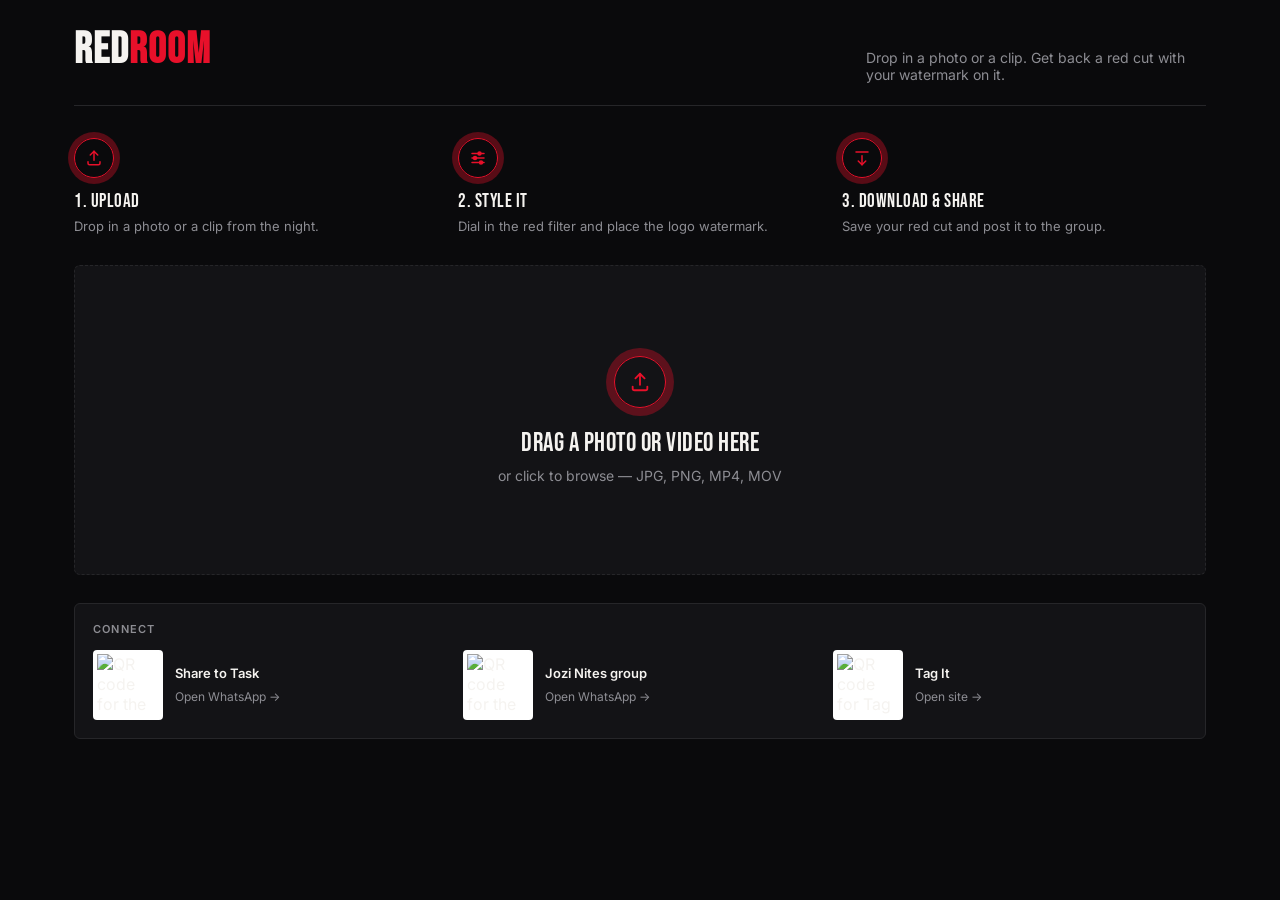
==== red-room.html @ 8e2c8e57 "Add files via upload" ====
<!DOCTYPE html>
<html lang="en">
<head>
<meta charset="UTF-8">
<meta name="viewport" content="width=device-width, initial-scale=1.0">
<title>Red Room — red filter & watermark tool</title>
<link rel="preconnect" href="https://fonts.googleapis.com">
<link href="https://fonts.googleapis.com/css2?family=Bebas+Neue&family=Inter:wght@400;500;600;700&display=swap" rel="stylesheet">
<style>
  :root{
    --bg: #0a0a0c;
    --panel: #131316;
    --panel-2: #1a1a1e;
    --border: #262629;
    --red: #e8102a;
    --red-dim: #7a0c1b;
    --text: #f5f3f0;
    --muted: #8d8d93;
    --glow: rgba(232,16,42,0.35);
  }
  *{ box-sizing: border-box; }
  html,body{ margin:0; padding:0; }
  body{
    background: var(--bg);
    color: var(--text);
    font-family: 'Inter', sans-serif;
    min-height: 100vh;
    -webkit-font-smoothing: antialiased;
  }
  #app{ max-width: 1180px; margin: 0 auto; padding: 28px 24px 64px; }

  header{
    display:flex; align-items:baseline; justify-content:space-between;
    gap: 16px; flex-wrap: wrap;
    padding-bottom: 22px; border-bottom: 1px solid var(--border); margin-bottom: 32px;
  }
  h1{
    font-family: 'Bebas Neue', sans-serif;
    font-size: 44px; letter-spacing: 1px; margin: 0; line-height: 1;
    color: var(--text);
  }
  h1 span{ color: var(--red); }
  header p{ margin:0; color: var(--muted); font-size: 14px; max-width: 340px; }

  /* ---------- empty state ---------- */
  #dropzone{
    border: 1.5px dashed var(--border);
    border-radius: 6px;
    background: var(--panel);
    padding: 90px 24px;
    text-align: center;
    cursor: pointer;
    transition: border-color .15s ease, background .15s ease;
  }
  #dropzone:hover{ border-color: #3a3a3e; }
  #dropzone.drag{ border-color: var(--red); background: #1a0f11; }
  #dropzone .icon{
    width: 52px; height: 52px; margin: 0 auto 20px;
    border-radius: 50%; border: 1.5px solid var(--red);
    display:flex; align-items:center; justify-content:center;
    box-shadow: 0 0 0 8px var(--glow);
  }
  #dropzone .icon svg{ width: 22px; height: 22px; }
  #dropzone h2{
    font-family: 'Bebas Neue', sans-serif; font-weight: 400; letter-spacing: .5px;
    font-size: 26px; margin: 0 0 8px;
  }
  #dropzone p{ color: var(--muted); font-size: 14px; margin:0; }
  #fileInput{ display:none; }

  /* ---------- workspace ---------- */
  #workspace{ display:none; grid-template-columns: 300px 1fr; gap: 28px; }
  #workspace.active{ display:grid; }
  @media (max-width: 860px){
    #workspace.active{ grid-template-columns: 1fr; }
    #workspace.active #preview-col{ order: 1; }
    #workspace.active #controls-col{ order: 2; }
  }

  #controls-col{ display:flex; flex-direction:column; gap: 22px; }
  .panel{
    background: var(--panel); border: 1px solid var(--border);
    border-radius: 6px; padding: 18px;
  }
  .panel h3{
    font-size: 11px; letter-spacing: 1.2px; text-transform: uppercase;
    color: var(--muted); margin: 0 0 14px; font-weight: 600;
  }
  .field{ margin-bottom: 16px; }
  .field:last-child{ margin-bottom: 0; }
  .field label{ display:flex; justify-content:space-between; font-size: 13px; color: var(--text); margin-bottom: 8px; }
  .field label .val{ color: var(--muted); font-variant-numeric: tabular-nums; }

  input[type="range"]{
    -webkit-appearance:none; width:100%; height:3px; background: var(--border);
    border-radius: 2px; outline:none;
  }
  input[type="range"]::-webkit-slider-thumb{
    -webkit-appearance:none; width:14px; height:14px; border-radius:50%;
    background: var(--red); cursor:pointer; box-shadow: 0 0 0 3px var(--glow);
  }
  input[type="range"]::-moz-range-thumb{
    width:14px; height:14px; border-radius:50%; border:none;
    background: var(--red); cursor:pointer; box-shadow: 0 0 0 3px var(--glow);
  }

  input[type="text"]{
    width:100%; background: var(--panel-2); border:1px solid var(--border);
    color: var(--text); border-radius: 4px; padding: 10px 12px; font-size: 14px;
    font-family: 'Inter', sans-serif;
  }
  input[type="text"]:focus{ outline:none; border-color: var(--red); }
  input[type="text"]::placeholder{ color: #5a5a5f; }

  .grid3{ display:grid; grid-template-columns: repeat(3,1fr); gap: 6px; }
  .posbtn{
    aspect-ratio: 1; border:1px solid var(--border); background: var(--panel-2);
    border-radius: 4px; cursor:pointer; position:relative;
  }
  .posbtn::after{
    content:''; position:absolute; width:6px; height:6px; border-radius:50%;
    background: var(--muted);
  }
  .posbtn[data-pos="top-left"]::after{ top:6px; left:6px; }
  .posbtn[data-pos="top-center"]::after{ top:6px; left:50%; transform:translateX(-50%); }
  .posbtn[data-pos="top-right"]::after{ top:6px; right:6px; }
  .posbtn[data-pos="middle-left"]::after{ top:50%; left:6px; transform:translateY(-50%); }
  .posbtn[data-pos="middle-center"]::after{ top:50%; left:50%; transform:translate(-50%,-50%); }
  .posbtn[data-pos="middle-right"]::after{ top:50%; right:6px; transform:translateY(-50%); }
  .posbtn[data-pos="bottom-left"]::after{ bottom:6px; left:6px; }
  .posbtn[data-pos="bottom-center"]::after{ bottom:6px; left:50%; transform:translateX(-50%); }
  .posbtn[data-pos="bottom-right"]::after{ bottom:6px; right:6px; }
  .posbtn.active{ border-color: var(--red); background: #1a0f11; }
  .posbtn.active::after{ background: var(--red); }

  .swatches{ display:flex; gap: 8px; }
  .swatch{
    width: 30px; height: 30px; border-radius: 50%; cursor:pointer;
    border: 2px solid var(--border);
  }
  .swatch.active{ border-color: var(--red); box-shadow: 0 0 0 3px var(--glow); }

  #changeFileBtn{
    background:none; border:1px solid var(--border); color: var(--muted);
    font-size: 12px; padding: 9px 12px; border-radius: 4px; cursor:pointer;
    width:100%; font-family:'Inter',sans-serif;
  }
  #changeFileBtn:hover{ border-color:#3a3a3e; color: var(--text); }

  #downloadBtn{
    width:100%; background: var(--red); color:#fff; border:none;
    padding: 13px 16px; border-radius: 4px; font-size: 14px; font-weight: 700;
    cursor:pointer; letter-spacing:.3px; font-family:'Inter',sans-serif;
  }
  #downloadBtn:hover{ background:#ff1734; }
  #downloadBtn:disabled{ background: var(--panel-2); color: var(--muted); cursor:not-allowed; }
  #exportNote{ font-size: 12px; color: var(--muted); margin-top:10px; line-height:1.5; }

  /* ---------- preview ---------- */
  #preview-col{ position:relative; }
  #canvasWrap{
    background: var(--panel); border:1px solid var(--border); border-radius: 6px;
    display:flex; align-items:center; justify-content:center; overflow:hidden;
    min-height: 320px; position:relative;
  }
  #previewCanvas{ max-width:100%; height:auto; display:block; }

  #overlay{
    position:absolute; inset:0; background: rgba(10,10,12,0.92);
    display:none; flex-direction:column; align-items:center; justify-content:center;
    gap: 14px; border-radius: 6px;
  }
  #overlay.show{ display:flex; }
  .spinner{
    width: 34px; height:34px; border-radius:50%;
    border: 3px solid var(--border); border-top-color: var(--red);
    animation: spin 0.8s linear infinite;
  }
  @keyframes spin{ to{ transform: rotate(360deg); } }
  #overlay p{ font-size: 13px; color: var(--muted); margin:0; }
  #overlay .pct{ color: var(--text); font-variant-numeric: tabular-nums; font-weight:600; }

  .errorMsg{
    color: var(--red); font-size: 13px; margin-top: 10px; display:none;
  }

  #howItWorks{
    display:flex; gap: 20px; margin-bottom: 28px; flex-wrap: wrap;
  }
  #howItWorks .step{ flex: 1 1 180px; min-width: 160px; }
  .stepIcon{
    width: 40px; height: 40px; border-radius: 50%; border: 1.5px solid var(--red);
    display:flex; align-items:center; justify-content:center; margin-bottom: 12px;
    box-shadow: 0 0 0 6px var(--glow);
  }
  .stepIcon svg{ width: 18px; height: 18px; }
  #howItWorks h4{
    font-family: 'Bebas Neue', sans-serif; font-weight: 400; letter-spacing:.5px;
    font-size: 19px; margin: 0 0 4px; color: var(--text);
  }
  #howItWorks p{ font-size: 13px; color: var(--muted); margin: 0; line-height: 1.5; }

  .share-prompt{
    display:none; align-items:center; justify-content:space-between; gap: 10px;
    background: #1a0f11; border: 1px solid var(--red-dim); border-radius: 4px;
    padding: 10px 12px; margin-top: 12px; font-size: 12px; color: var(--text);
  }
  .share-prompt.show{ display:flex; }
  .share-link{ color: var(--red); font-weight:600; text-decoration:none; white-space:nowrap; }
  .share-link:hover{ text-decoration:underline; }

  #connectPanel{ margin-top: 28px; }
  .connect-grid{ display:grid; grid-template-columns: repeat(3,1fr); gap: 16px; }
  @media (max-width: 700px){ .connect-grid{ grid-template-columns: 1fr; } }
  .connect-card{ display:flex; align-items:center; gap: 12px; }
  .connect-card .qr{ border-radius: 4px; background:#fff; padding: 4px; flex-shrink:0; }
  .connect-title{ margin:0 0 4px; font-size: 13px; font-weight:600; }
  .connect-card a{ color: var(--muted); font-size: 12px; text-decoration:none; }
  .connect-card a:hover{ color: var(--red); }
</style>
</head>
<body>
<div id="app">
  <header>
    <h1>RED<span>ROOM</span></h1>
    <p>Drop in a photo or a clip. Get back a red cut with your watermark on it.</p>
  </header>

  <div id="howItWorks">
    <div class="step">
      <div class="stepIcon"><svg viewBox="0 0 24 24" fill="none" stroke="#e8102a" stroke-width="2" stroke-linecap="round" stroke-linejoin="round"><path d="M12 3v12"/><path d="M7 8l5-5 5 5"/><path d="M4 17v2a2 2 0 0 0 2 2h12a2 2 0 0 0 2-2v-2"/></svg></div>
      <h4>1. Upload</h4>
      <p>Drop in a photo or a clip from the night.</p>
    </div>
    <div class="step">
      <div class="stepIcon"><svg viewBox="0 0 24 24" fill="none" stroke="#e8102a" stroke-width="2" stroke-linecap="round" stroke-linejoin="round"><line x1="4" y1="6" x2="20" y2="6"/><circle cx="14" cy="6" r="2" fill="#e8102a"/><line x1="4" y1="12" x2="20" y2="12"/><circle cx="8" cy="12" r="2" fill="#e8102a"/><line x1="4" y1="18" x2="20" y2="18"/><circle cx="16" cy="18" r="2" fill="#e8102a"/></svg></div>
      <h4>2. Style it</h4>
      <p>Dial in the red filter and place the logo watermark.</p>
    </div>
    <div class="step">
      <div class="stepIcon"><svg viewBox="0 0 24 24" fill="none" stroke="#e8102a" stroke-width="2" stroke-linecap="round" stroke-linejoin="round"><path d="M12 21V9"/><path d="M7 16l5 5 5-5"/><path d="M4 4h16"/></svg></div>
      <h4>3. Download & share</h4>
      <p>Save your red cut and post it to the group.</p>
    </div>
  </div>

  <div id="dropzone">
    <div class="icon">
      <svg viewBox="0 0 24 24" fill="none" stroke="#e8102a" stroke-width="2" stroke-linecap="round" stroke-linejoin="round"><path d="M12 3v12"/><path d="M7 8l5-5 5 5"/><path d="M4 17v2a2 2 0 0 0 2 2h12a2 2 0 0 0 2-2v-2"/></svg>
    </div>
    <h2>Drag a photo or video here</h2>
    <p>or click to browse — JPG, PNG, MP4, MOV</p>
  </div>
  <input type="file" id="fileInput" accept="image/*,video/*">

  <div id="workspace">
    <div id="controls-col">
      <div class="panel">
        <h3>Filter</h3>
        <div class="field">
          <label>Red strength <span class="val" id="intensityVal">65%</span></label>
          <input type="range" id="intensitySlider" min="0" max="100" value="65">
        </div>
      </div>

      <div class="panel">
        <h3>Watermark</h3>
        <div class="field">
          <label>Text</label>
          <input type="text" id="wmText" placeholder="e.g. your name or brand" maxlength="60">
        </div>
        <div class="field">
          <label>Size <span class="val" id="wmSizeVal">32px</span></label>
          <input type="range" id="wmSize" min="12" max="90" value="32">
        </div>
        <div class="field">
          <label>Opacity <span class="val" id="wmOpacityVal">80%</span></label>
          <input type="range" id="wmOpacity" min="10" max="100" value="80">
        </div>
        <div class="field">
          <label>Position</label>
          <div class="grid3" id="posGrid">
            <button class="posbtn" data-pos="top-left"></button>
            <button class="posbtn" data-pos="top-center"></button>
            <button class="posbtn" data-pos="top-right"></button>
            <button class="posbtn" data-pos="middle-left"></button>
            <button class="posbtn" data-pos="middle-center"></button>
            <button class="posbtn" data-pos="middle-right"></button>
            <button class="posbtn active" data-pos="bottom-right"></button>
            <button class="posbtn" data-pos="bottom-center"></button>
            <button class="posbtn" data-pos="bottom-left"></button>
          </div>
        </div>
        <div class="field" style="margin-bottom:0;">
          <label>Color</label>
          <div class="swatches">
            <div class="swatch active" data-color="#FFFFFF" style="background:#FFFFFF;"></div>
            <div class="swatch" data-color="#000000" style="background:#000000;"></div>
            <div class="swatch" data-color="#E8102A" style="background:#E8102A;"></div>
          </div>
        </div>
      </div>

      <div class="panel">
        <h3>Logo watermark</h3>
        <div class="field">
          <label style="align-items:center;">
            <span style="display:flex;align-items:center;gap:8px;">
              <input type="checkbox" id="logoToggle" checked style="width:16px;height:16px;accent-color:#e8102a;">
              Show logo
            </span>
          </label>
        </div>
        <div class="field">
          <label>Size <span class="val" id="logoSizeVal">16%</span></label>
          <input type="range" id="logoSize" min="8" max="60" value="16">
        </div>
        <div class="field" style="margin-bottom:0;">
          <label>Opacity <span class="val" id="logoOpacityVal">50%</span></label>
          <input type="range" id="logoOpacity" min="10" max="100" value="50">
        </div>
      </div>

      <div class="panel">
        <div class="field">
          <label>Your name</label>
          <input type="text" id="usernameInput" placeholder="e.g. thabo" maxlength="24">
        </div>
        <button id="downloadBtn">Download</button>
        <p class="errorMsg" id="errorMsg"></p>
        <p id="exportNote"></p>
        <div id="sharePrompt" class="share-prompt">
          <span>Nice one — drop it in the Task group?</span>
          <a href="https://chat.whatsapp.com/GQwZJqp2BTo5YMHAxCErG0" target="_blank" rel="noopener" class="share-link">Share to Task &rarr;</a>
        </div>
        <div style="height:12px;"></div>
        <button id="changeFileBtn">Upload a different file</button>
      </div>
    </div>

    <div id="preview-col">
      <div id="canvasWrap">
        <canvas id="previewCanvas"></canvas>
        <div id="overlay">
          <div class="spinner"></div>
          <p>Rendering your red cut… <span class="pct" id="pct">0%</span></p>
        </div>
      </div>
    </div>
  </div>

  <div class="panel" id="connectPanel">
    <h3>Connect</h3>
    <div class="connect-grid">
      <div class="connect-card">
        <img class="qr" src="https://api.qrserver.com/v1/create-qr-code/?size=140x140&data=https%3A%2F%2Fchat.whatsapp.com%2FGQwZJqp2BTo5YMHAxCErG0" alt="QR code for the Task WhatsApp group" width="70" height="70">
        <div>
          <p class="connect-title">Share to Task</p>
          <a href="https://chat.whatsapp.com/GQwZJqp2BTo5YMHAxCErG0" target="_blank" rel="noopener">Open WhatsApp &rarr;</a>
        </div>
      </div>
      <div class="connect-card">
        <img class="qr" src="https://api.qrserver.com/v1/create-qr-code/?size=140x140&data=https%3A%2F%2Fchat.whatsapp.com%2FKIexIlcALXF8CAtq1VY6f8" alt="QR code for the Jozi Nites WhatsApp group" width="70" height="70">
        <div>
          <p class="connect-title">Jozi Nites group</p>
          <a href="https://chat.whatsapp.com/KIexIlcALXF8CAtq1VY6f8" target="_blank" rel="noopener">Open WhatsApp &rarr;</a>
        </div>
      </div>
      <div class="connect-card">
        <img class="qr" src="https://api.qrserver.com/v1/create-qr-code/?size=140x140&data=https%3A%2F%2Ftag-it-sigma.vercel.app%2F" alt="QR code for Tag It" width="70" height="70">
        <div>
          <p class="connect-title">Tag It</p>
          <a href="https://tag-it-sigma.vercel.app/" target="_blank" rel="noopener">Open site &rarr;</a>
        </div>
      </div>
    </div>
  </div>

  <video id="sourceVideo" style="display:none;" playsinline></video>
</div>

<script>
(function(){
  const dropzone = document.getElementById('dropzone');
  const fileInput = document.getElementById('fileInput');
  const workspace = document.getElementById('workspace');
  const canvas = document.getElementById('previewCanvas');
  const ctx = canvas.getContext('2d');
  const videoEl = document.getElementById('sourceVideo');
  const overlay = document.getElementById('overlay');
  const pctLabel = document.getElementById('pct');
  const errorMsg = document.getElementById('errorMsg');
  const exportNote = document.getElementById('exportNote');
  const usernameInput = document.getElementById('usernameInput');
  const sharePrompt = document.getElementById('sharePrompt');
  const howItWorks = document.getElementById('howItWorks');
  let downloadCount = 1;
  function nextFilename(ext){
    const uname = (usernameInput.value.trim() || 'guest').replace(/[^a-z0-9]/gi,'').toLowerCase() || 'guest';
    const name = `REDROOM-${uname}${downloadCount}.${ext}`;
    downloadCount++;
    return name;
  }
  function showSharePrompt(){ sharePrompt.classList.add('show'); }
  const LOGO_DATA_URL = "[data-uri]";
  const logoToggle = document.getElementById('logoToggle');
  const logoSize = document.getElementById('logoSize');
  const logoSizeVal = document.getElementById('logoSizeVal');
  const logoOpacity = document.getElementById('logoOpacity');
  const logoOpacityVal = document.getElementById('logoOpacityVal');
  let logoImg = new Image();
  let logoLoaded = false;
  logoImg.onload = ()=>{ logoLoaded = true; if(mediaType === 'image') renderFrame(); };
  logoImg.src = LOGO_DATA_URL;

  const intensitySlider = document.getElementById('intensitySlider');
  const intensityVal = document.getElementById('intensityVal');
  const wmText = document.getElementById('wmText');
  const wmSize = document.getElementById('wmSize');
  const wmSizeVal = document.getElementById('wmSizeVal');
  const wmOpacity = document.getElementById('wmOpacity');
  const wmOpacityVal = document.getElementById('wmOpacityVal');
  const posGrid = document.getElementById('posGrid');
  const swatches = document.querySelectorAll('.swatch');
  const downloadBtn = document.getElementById('downloadBtn');
  const changeFileBtn = document.getElementById('changeFileBtn');

  let mediaType = null; // 'image' | 'video'
  let imageEl = null;
  let objectUrl = null;
  let selectedPosition = 'bottom-right';
  let selectedColor = '#FFFFFF';
  let rafId = null;
  let recording = false;

  const canExport = typeof MediaRecorder !== 'undefined' && !!HTMLCanvasElement.prototype.captureStream;

  function showError(msg){
    errorMsg.textContent = msg;
    errorMsg.style.display = 'block';
    setTimeout(()=>{ errorMsg.style.display = 'none'; }, 4000);
  }

  // ---------- file intake ----------
  dropzone.addEventListener('click', ()=> fileInput.click());
  dropzone.addEventListener('dragover', e=>{ e.preventDefault(); dropzone.classList.add('drag'); });
  dropzone.addEventListener('dragleave', ()=> dropzone.classList.remove('drag'));
  dropzone.addEventListener('drop', e=>{
    e.preventDefault(); dropzone.classList.remove('drag');
    if(e.dataTransfer.files[0]) handleFile(e.dataTransfer.files[0]);
  });
  fileInput.addEventListener('change', e=>{
    if(e.target.files[0]) handleFile(e.target.files[0]);
  });

  function handleFile(file){
    if(file.type.startsWith('image/')){ loadImage(file); }
    else if(file.type.startsWith('video/')){ loadVideo(file); }
    else { showError("That file type isn't supported. Upload a photo or a video."); }
  }

  function revokeUrl(){
    if(objectUrl){ URL.revokeObjectURL(objectUrl); objectUrl = null; }
  }

  function loadImage(file){
    cancelAnimationFrame(rafId);
    revokeUrl();
    mediaType = 'image';
    objectUrl = URL.createObjectURL(file);
    imageEl = new Image();
    imageEl.onload = ()=>{
      setupCanvas(imageEl.naturalWidth, imageEl.naturalHeight);
      renderFrame();
      openWorkspace();
    };
    imageEl.src = objectUrl;
  }

  function loadVideo(file){
    cancelAnimationFrame(rafId);
    revokeUrl();
    mediaType = 'video';
    objectUrl = URL.createObjectURL(file);
    videoEl.src = objectUrl;
    videoEl.muted = true;
    videoEl.loop = true;
    videoEl.onloadedmetadata = ()=>{
      setupCanvas(videoEl.videoWidth, videoEl.videoHeight);
      videoEl.play().catch(()=>{});
      openWorkspace();
      startPreviewLoop();
    };
  }

  function setupCanvas(w,h){
    const maxW = 1280;
    const scale = w > maxW ? maxW / w : 1;
    canvas.width = Math.round(w * scale);
    canvas.height = Math.round(h * scale);
  }

  function openWorkspace(){
    dropzone.style.display = 'none';
    howItWorks.style.display = 'none';
    workspace.classList.add('active');
    downloadBtn.textContent = mediaType === 'image' ? 'Download PNG' : 'Download video';
    if(mediaType === 'video' && !canExport){
      downloadBtn.disabled = true;
      exportNote.textContent = "This browser can't export filtered video. Try Chrome, Edge or Firefox.";
    } else if(mediaType === 'video'){
      exportNote.textContent = 'Exports as a .webm file with the original audio.';
    } else {
      exportNote.textContent = '';
    }
  }

  changeFileBtn.addEventListener('click', ()=>{
    cancelAnimationFrame(rafId);
    videoEl.pause();
    videoEl.removeAttribute('src');
    videoEl.load();
    revokeUrl();
    mediaType = null; imageEl = null;
    workspace.classList.remove('active');
    dropzone.style.display = 'block';
    howItWorks.style.display = 'flex';
    sharePrompt.classList.remove('show');
    fileInput.value = '';
  });

  // ---------- rendering ----------
  function hexToRgba(hex, alpha){
    const r = parseInt(hex.slice(1,3),16), g = parseInt(hex.slice(3,5),16), b = parseInt(hex.slice(5,7),16);
    return `rgba(${r},${g},${b},${alpha})`;
  }

  function drawWatermark(){
    const text = wmText.value.trim();
    if(!text) return;
    const w = canvas.width, h = canvas.height;
    const scale = w / 1280;
    const px = Math.max(10, Number(wmSize.value) * scale);
    const pad = 28 * scale;
    ctx.font = `700 ${px}px 'Inter', sans-serif`;
    ctx.fillStyle = hexToRgba(selectedColor, Number(wmOpacity.value)/100);
    ctx.shadowColor = 'rgba(0,0,0,0.5)';
    ctx.shadowBlur = 6 * scale;

    let x, y, align, baseline;
    if(selectedPosition.includes('left')){ x = pad; align = 'left'; }
    else if(selectedPosition.includes('right')){ x = w - pad; align = 'right'; }
    else { x = w/2; align = 'center'; }

    if(selectedPosition.includes('top')){ y = pad; baseline = 'top'; }
    else if(selectedPosition.includes('bottom')){ y = h - pad; baseline = 'bottom'; }
    else { y = h/2; baseline = 'middle'; }

    ctx.textAlign = align;
    ctx.textBaseline = baseline;
    ctx.fillText(text, x, y);
    ctx.shadowBlur = 0;
  }

  function drawLogoWatermark(){
    if(!logoToggle.checked || !logoLoaded) return;
    const w = canvas.width, h = canvas.height;
    const targetW = w * (Number(logoSize.value)/100);
    const ratio = logoImg.naturalHeight / logoImg.naturalWidth;
    const targetH = targetW * ratio;
    const pad = 0.03 * h;
    const x = (w - targetW) / 2;
    const y = h - targetH - pad;
    ctx.globalAlpha = Number(logoOpacity.value)/100;
    ctx.drawImage(logoImg, x, y, targetW, targetH);
    ctx.globalAlpha = 1;
  }

  function renderFrame(){
    if(!mediaType) return;
    const source = mediaType === 'video' ? videoEl : imageEl;
    ctx.clearRect(0,0,canvas.width,canvas.height);
    ctx.drawImage(source, 0, 0, canvas.width, canvas.height);
    const intensity = Number(intensitySlider.value) / 100;
    if(intensity > 0){
      ctx.globalCompositeOperation = 'color';
      ctx.fillStyle = `rgba(230,20,20,${intensity})`;
      ctx.fillRect(0,0,canvas.width,canvas.height);
      ctx.globalCompositeOperation = 'source-over';
    }
    drawWatermark();
    drawLogoWatermark();
  }

  function startPreviewLoop(){
    function loop(){
      if(mediaType === 'video' && !recording){
        renderFrame();
        rafId = requestAnimationFrame(loop);
      }
    }
    loop();
  }

  // control listeners
  intensitySlider.addEventListener('input', ()=>{
    intensityVal.textContent = intensitySlider.value + '%';
    if(mediaType === 'image') renderFrame();
  });
  wmText.addEventListener('input', ()=>{ if(mediaType === 'image') renderFrame(); });
  wmSize.addEventListener('input', ()=>{
    wmSizeVal.textContent = wmSize.value + 'px';
    if(mediaType === 'image') renderFrame();
  });
  wmOpacity.addEventListener('input', ()=>{
    wmOpacityVal.textContent = wmOpacity.value + '%';
    if(mediaType === 'image') renderFrame();
  });
  posGrid.addEventListener('click', e=>{
    const btn = e.target.closest('.posbtn');
    if(!btn) return;
    document.querySelectorAll('.posbtn').forEach(b=>b.classList.remove('active'));
    btn.classList.add('active');
    selectedPosition = btn.dataset.pos;
    if(mediaType === 'image') renderFrame();
  });
  swatches.forEach(sw=>{
    sw.addEventListener('click', ()=>{
      swatches.forEach(s=>s.classList.remove('active'));
      sw.classList.add('active');
      selectedColor = sw.dataset.color;
      if(mediaType === 'image') renderFrame();
    });
  });
  logoToggle.addEventListener('change', ()=>{ if(mediaType === 'image') renderFrame(); });
  logoSize.addEventListener('input', ()=>{
    logoSizeVal.textContent = logoSize.value + '%';
    if(mediaType === 'image') renderFrame();
  });
  logoOpacity.addEventListener('input', ()=>{
    logoOpacityVal.textContent = logoOpacity.value + '%';
    if(mediaType === 'image') renderFrame();
  });

  // ---------- download ----------
  downloadBtn.addEventListener('click', ()=>{
    if(!mediaType) return;
    if(mediaType === 'image') downloadImage();
    else exportVideo();
  });

  function triggerDownload(url, filename){
    const a = document.createElement('a');
    a.href = url; a.download = filename; a.click();
  }

  function downloadImage(){
    renderFrame();
    triggerDownload(canvas.toDataURL('image/png'), nextFilename('png'));
    showSharePrompt();
  }

  function pickMimeType(){
    const options = ['video/webm;codecs=vp9,opus','video/webm;codecs=vp8,opus','video/webm'];
    for(const type of options){
      if(MediaRecorder.isTypeSupported(type)) return type;
    }
    return '';
  }

  async function exportVideo(){
    if(!canExport){ showError("This browser can't export filtered video."); return; }
    recording = true;
    cancelAnimationFrame(rafId);
    overlay.classList.add('show');
    pctLabel.textContent = '0%';
    downloadBtn.disabled = true;

    const wasLoop = videoEl.loop;
    videoEl.loop = false;
    videoEl.currentTime = 0;
    videoEl.muted = false;

    try{
      await videoEl.play();
    }catch(e){
      videoEl.muted = true;
      await videoEl.play().catch(()=>{});
    }

    const canvasStream = canvas.captureStream(30);
    let audioTracks = [];
    try{
      const vs = videoEl.captureStream ? videoEl.captureStream() : (videoEl.mozCaptureStream ? videoEl.mozCaptureStream() : null);
      if(vs) audioTracks = vs.getAudioTracks();
    }catch(e){ /* no audio track available */ }

    const combined = new MediaStream([...canvasStream.getVideoTracks(), ...audioTracks]);
    const mimeType = pickMimeType();
    const recorder = new MediaRecorder(combined, mimeType ? { mimeType } : undefined);
    const chunks = [];
    recorder.ondataavailable = e=>{ if(e.data.size > 0) chunks.push(e.data); };

    recorder.onstop = ()=>{
      const blob = new Blob(chunks, { type: 'video/webm' });
      triggerDownload(URL.createObjectURL(blob), nextFilename('webm'));
      overlay.classList.remove('show');
      showSharePrompt();
      downloadBtn.disabled = false;
      videoEl.loop = wasLoop;
      videoEl.muted = true;
      recording = false;
      startPreviewLoop();
    };

    videoEl.onended = ()=>{ if(recorder.state === 'recording') recorder.stop(); };
    recorder.start();

    function frameLoop(){
      renderFrame();
      if(videoEl.duration){
        pctLabel.textContent = Math.min(100, Math.round((videoEl.currentTime/videoEl.duration)*100)) + '%';
      }
      if(recorder.state === 'recording' && !videoEl.ended){
        requestAnimationFrame(frameLoop);
      }
    }
    frameLoop();
  }
})();
</script>
</body>
</html>
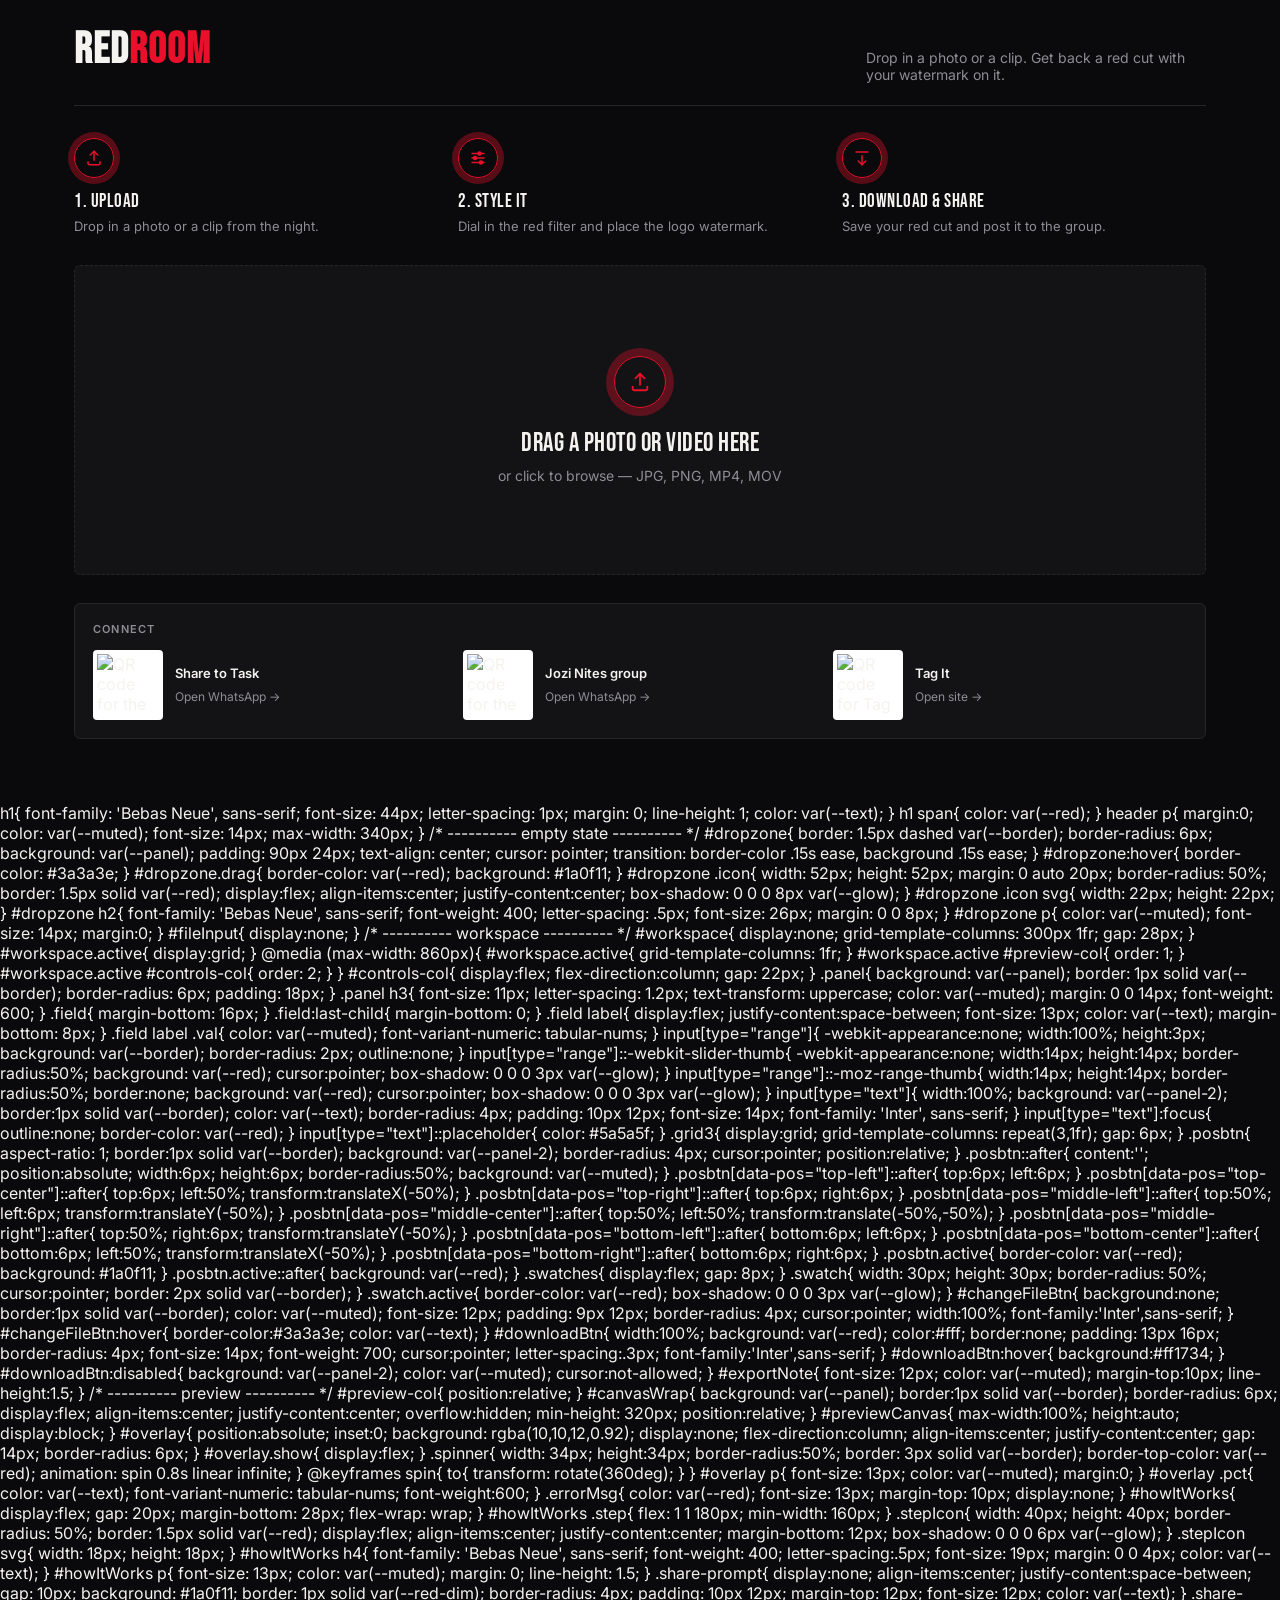
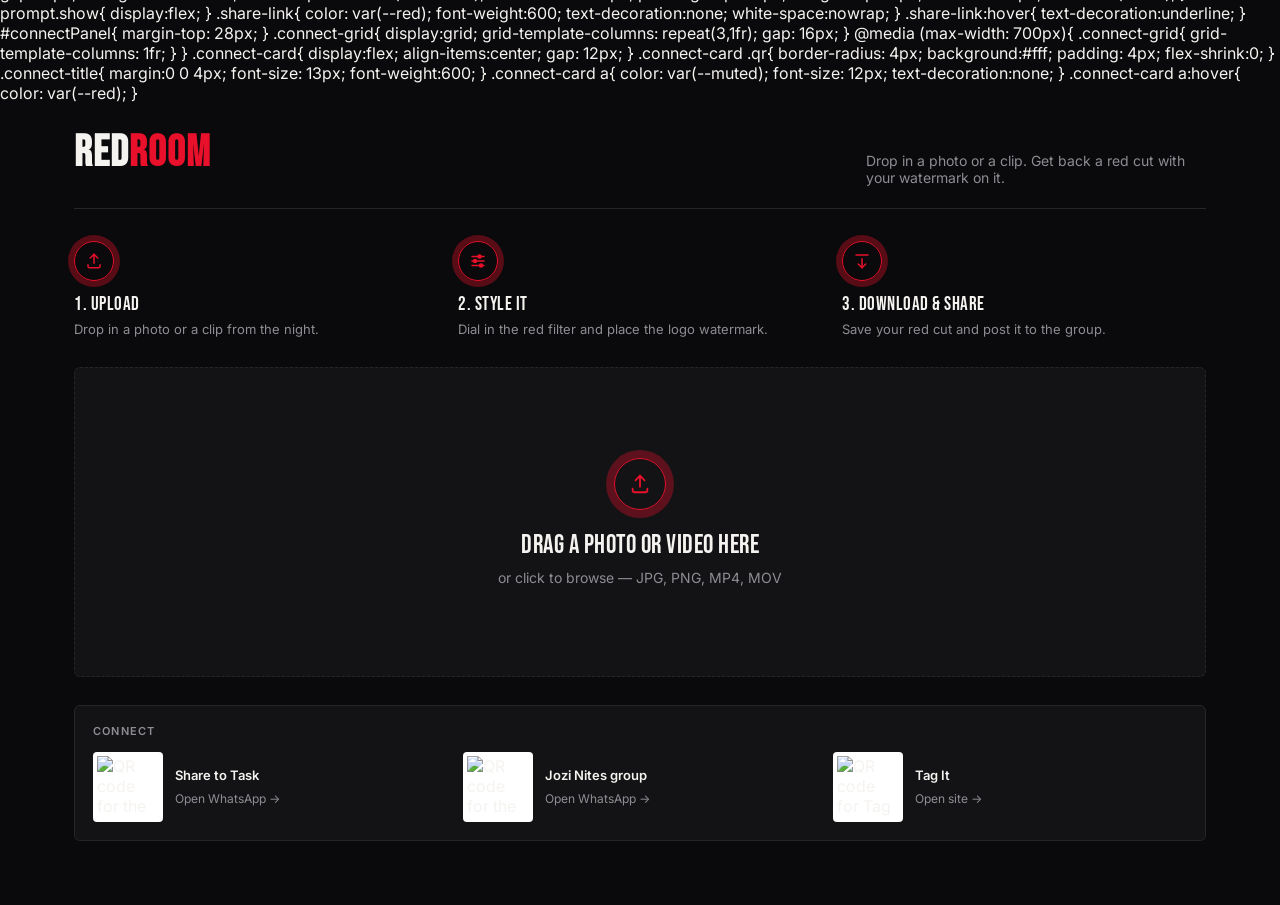
==== commit 7eeae98c: "Update red-room.html" ====
--- a/red-room.html
+++ b/red-room.html
@@ -730,4 +730,700 @@
 })();
 </script>
 </body>
+</html>  h1{
+    font-family: 'Bebas Neue', sans-serif;
+    font-size: 44px; letter-spacing: 1px; margin: 0; line-height: 1;
+    color: var(--text);
+  }
+  h1 span{ color: var(--red); }
+  header p{ margin:0; color: var(--muted); font-size: 14px; max-width: 340px; }
+
+  /* ---------- empty state ---------- */
+  #dropzone{
+    border: 1.5px dashed var(--border);
+    border-radius: 6px;
+    background: var(--panel);
+    padding: 90px 24px;
+    text-align: center;
+    cursor: pointer;
+    transition: border-color .15s ease, background .15s ease;
+  }
+  #dropzone:hover{ border-color: #3a3a3e; }
+  #dropzone.drag{ border-color: var(--red); background: #1a0f11; }
+  #dropzone .icon{
+    width: 52px; height: 52px; margin: 0 auto 20px;
+    border-radius: 50%; border: 1.5px solid var(--red);
+    display:flex; align-items:center; justify-content:center;
+    box-shadow: 0 0 0 8px var(--glow);
+  }
+  #dropzone .icon svg{ width: 22px; height: 22px; }
+  #dropzone h2{
+    font-family: 'Bebas Neue', sans-serif; font-weight: 400; letter-spacing: .5px;
+    font-size: 26px; margin: 0 0 8px;
+  }
+  #dropzone p{ color: var(--muted); font-size: 14px; margin:0; }
+  #fileInput{ display:none; }
+
+  /* ---------- workspace ---------- */
+  #workspace{ display:none; grid-template-columns: 300px 1fr; gap: 28px; }
+  #workspace.active{ display:grid; }
+  @media (max-width: 860px){
+    #workspace.active{ grid-template-columns: 1fr; }
+    #workspace.active #preview-col{ order: 1; }
+    #workspace.active #controls-col{ order: 2; }
+  }
+
+  #controls-col{ display:flex; flex-direction:column; gap: 22px; }
+  .panel{
+    background: var(--panel); border: 1px solid var(--border);
+    border-radius: 6px; padding: 18px;
+  }
+  .panel h3{
+    font-size: 11px; letter-spacing: 1.2px; text-transform: uppercase;
+    color: var(--muted); margin: 0 0 14px; font-weight: 600;
+  }
+  .field{ margin-bottom: 16px; }
+  .field:last-child{ margin-bottom: 0; }
+  .field label{ display:flex; justify-content:space-between; font-size: 13px; color: var(--text); margin-bottom: 8px; }
+  .field label .val{ color: var(--muted); font-variant-numeric: tabular-nums; }
+
+  input[type="range"]{
+    -webkit-appearance:none; width:100%; height:3px; background: var(--border);
+    border-radius: 2px; outline:none;
+  }
+  input[type="range"]::-webkit-slider-thumb{
+    -webkit-appearance:none; width:14px; height:14px; border-radius:50%;
+    background: var(--red); cursor:pointer; box-shadow: 0 0 0 3px var(--glow);
+  }
+  input[type="range"]::-moz-range-thumb{
+    width:14px; height:14px; border-radius:50%; border:none;
+    background: var(--red); cursor:pointer; box-shadow: 0 0 0 3px var(--glow);
+  }
+
+  input[type="text"]{
+    width:100%; background: var(--panel-2); border:1px solid var(--border);
+    color: var(--text); border-radius: 4px; padding: 10px 12px; font-size: 14px;
+    font-family: 'Inter', sans-serif;
+  }
+  input[type="text"]:focus{ outline:none; border-color: var(--red); }
+  input[type="text"]::placeholder{ color: #5a5a5f; }
+
+  .grid3{ display:grid; grid-template-columns: repeat(3,1fr); gap: 6px; }
+  .posbtn{
+    aspect-ratio: 1; border:1px solid var(--border); background: var(--panel-2);
+    border-radius: 4px; cursor:pointer; position:relative;
+  }
+  .posbtn::after{
+    content:''; position:absolute; width:6px; height:6px; border-radius:50%;
+    background: var(--muted);
+  }
+  .posbtn[data-pos="top-left"]::after{ top:6px; left:6px; }
+  .posbtn[data-pos="top-center"]::after{ top:6px; left:50%; transform:translateX(-50%); }
+  .posbtn[data-pos="top-right"]::after{ top:6px; right:6px; }
+  .posbtn[data-pos="middle-left"]::after{ top:50%; left:6px; transform:translateY(-50%); }
+  .posbtn[data-pos="middle-center"]::after{ top:50%; left:50%; transform:translate(-50%,-50%); }
+  .posbtn[data-pos="middle-right"]::after{ top:50%; right:6px; transform:translateY(-50%); }
+  .posbtn[data-pos="bottom-left"]::after{ bottom:6px; left:6px; }
+  .posbtn[data-pos="bottom-center"]::after{ bottom:6px; left:50%; transform:translateX(-50%); }
+  .posbtn[data-pos="bottom-right"]::after{ bottom:6px; right:6px; }
+  .posbtn.active{ border-color: var(--red); background: #1a0f11; }
+  .posbtn.active::after{ background: var(--red); }
+
+  .swatches{ display:flex; gap: 8px; }
+  .swatch{
+    width: 30px; height: 30px; border-radius: 50%; cursor:pointer;
+    border: 2px solid var(--border);
+  }
+  .swatch.active{ border-color: var(--red); box-shadow: 0 0 0 3px var(--glow); }
+
+  #changeFileBtn{
+    background:none; border:1px solid var(--border); color: var(--muted);
+    font-size: 12px; padding: 9px 12px; border-radius: 4px; cursor:pointer;
+    width:100%; font-family:'Inter',sans-serif;
+  }
+  #changeFileBtn:hover{ border-color:#3a3a3e; color: var(--text); }
+
+  #downloadBtn{
+    width:100%; background: var(--red); color:#fff; border:none;
+    padding: 13px 16px; border-radius: 4px; font-size: 14px; font-weight: 700;
+    cursor:pointer; letter-spacing:.3px; font-family:'Inter',sans-serif;
+  }
+  #downloadBtn:hover{ background:#ff1734; }
+  #downloadBtn:disabled{ background: var(--panel-2); color: var(--muted); cursor:not-allowed; }
+  #exportNote{ font-size: 12px; color: var(--muted); margin-top:10px; line-height:1.5; }
+
+  /* ---------- preview ---------- */
+  #preview-col{ position:relative; }
+  #canvasWrap{
+    background: var(--panel); border:1px solid var(--border); border-radius: 6px;
+    display:flex; align-items:center; justify-content:center; overflow:hidden;
+    min-height: 320px; position:relative;
+  }
+  #previewCanvas{ max-width:100%; height:auto; display:block; }
+
+  #overlay{
+    position:absolute; inset:0; background: rgba(10,10,12,0.92);
+    display:none; flex-direction:column; align-items:center; justify-content:center;
+    gap: 14px; border-radius: 6px;
+  }
+  #overlay.show{ display:flex; }
+  .spinner{
+    width: 34px; height:34px; border-radius:50%;
+    border: 3px solid var(--border); border-top-color: var(--red);
+    animation: spin 0.8s linear infinite;
+  }
+  @keyframes spin{ to{ transform: rotate(360deg); } }
+  #overlay p{ font-size: 13px; color: var(--muted); margin:0; }
+  #overlay .pct{ color: var(--text); font-variant-numeric: tabular-nums; font-weight:600; }
+
+  .errorMsg{
+    color: var(--red); font-size: 13px; margin-top: 10px; display:none;
+  }
+
+  #howItWorks{
+    display:flex; gap: 20px; margin-bottom: 28px; flex-wrap: wrap;
+  }
+  #howItWorks .step{ flex: 1 1 180px; min-width: 160px; }
+  .stepIcon{
+    width: 40px; height: 40px; border-radius: 50%; border: 1.5px solid var(--red);
+    display:flex; align-items:center; justify-content:center; margin-bottom: 12px;
+    box-shadow: 0 0 0 6px var(--glow);
+  }
+  .stepIcon svg{ width: 18px; height: 18px; }
+  #howItWorks h4{
+    font-family: 'Bebas Neue', sans-serif; font-weight: 400; letter-spacing:.5px;
+    font-size: 19px; margin: 0 0 4px; color: var(--text);
+  }
+  #howItWorks p{ font-size: 13px; color: var(--muted); margin: 0; line-height: 1.5; }
+
+  .share-prompt{
+    display:none; align-items:center; justify-content:space-between; gap: 10px;
+    background: #1a0f11; border: 1px solid var(--red-dim); border-radius: 4px;
+    padding: 10px 12px; margin-top: 12px; font-size: 12px; color: var(--text);
+  }
+  .share-prompt.show{ display:flex; }
+  .share-link{ color: var(--red); font-weight:600; text-decoration:none; white-space:nowrap; }
+  .share-link:hover{ text-decoration:underline; }
+
+  #connectPanel{ margin-top: 28px; }
+  .connect-grid{ display:grid; grid-template-columns: repeat(3,1fr); gap: 16px; }
+  @media (max-width: 700px){ .connect-grid{ grid-template-columns: 1fr; } }
+  .connect-card{ display:flex; align-items:center; gap: 12px; }
+  .connect-card .qr{ border-radius: 4px; background:#fff; padding: 4px; flex-shrink:0; }
+  .connect-title{ margin:0 0 4px; font-size: 13px; font-weight:600; }
+  .connect-card a{ color: var(--muted); font-size: 12px; text-decoration:none; }
+  .connect-card a:hover{ color: var(--red); }
+</style>
+</head>
+<body>
+<div id="app">
+  <header>
+    <h1>RED<span>ROOM</span></h1>
+    <p>Drop in a photo or a clip. Get back a red cut with your watermark on it.</p>
+  </header>
+
+  <div id="howItWorks">
+    <div class="step">
+      <div class="stepIcon"><svg viewBox="0 0 24 24" fill="none" stroke="#e8102a" stroke-width="2" stroke-linecap="round" stroke-linejoin="round"><path d="M12 3v12"/><path d="M7 8l5-5 5 5"/><path d="M4 17v2a2 2 0 0 0 2 2h12a2 2 0 0 0 2-2v-2"/></svg></div>
+      <h4>1. Upload</h4>
+      <p>Drop in a photo or a clip from the night.</p>
+    </div>
+    <div class="step">
+      <div class="stepIcon"><svg viewBox="0 0 24 24" fill="none" stroke="#e8102a" stroke-width="2" stroke-linecap="round" stroke-linejoin="round"><line x1="4" y1="6" x2="20" y2="6"/><circle cx="14" cy="6" r="2" fill="#e8102a"/><line x1="4" y1="12" x2="20" y2="12"/><circle cx="8" cy="12" r="2" fill="#e8102a"/><line x1="4" y1="18" x2="20" y2="18"/><circle cx="16" cy="18" r="2" fill="#e8102a"/></svg></div>
+      <h4>2. Style it</h4>
+      <p>Dial in the red filter and place the logo watermark.</p>
+    </div>
+    <div class="step">
+      <div class="stepIcon"><svg viewBox="0 0 24 24" fill="none" stroke="#e8102a" stroke-width="2" stroke-linecap="round" stroke-linejoin="round"><path d="M12 21V9"/><path d="M7 16l5 5 5-5"/><path d="M4 4h16"/></svg></div>
+      <h4>3. Download & share</h4>
+      <p>Save your red cut and post it to the group.</p>
+    </div>
+  </div>
+
+  <div id="dropzone">
+    <div class="icon">
+      <svg viewBox="0 0 24 24" fill="none" stroke="#e8102a" stroke-width="2" stroke-linecap="round" stroke-linejoin="round"><path d="M12 3v12"/><path d="M7 8l5-5 5 5"/><path d="M4 17v2a2 2 0 0 0 2 2h12a2 2 0 0 0 2-2v-2"/></svg>
+    </div>
+    <h2>Drag a photo or video here</h2>
+    <p>or click to browse — JPG, PNG, MP4, MOV</p>
+  </div>
+  <input type="file" id="fileInput" accept="image/*,video/*">
+
+  <div id="workspace">
+    <div id="controls-col">
+      <div class="panel">
+        <h3>Filter</h3>
+        <div class="field">
+          <label>Red strength <span class="val" id="intensityVal">65%</span></label>
+          <input type="range" id="intensitySlider" min="0" max="100" value="65">
+        </div>
+      </div>
+
+      <div class="panel">
+        <h3>Watermark</h3>
+        <div class="field">
+          <label>Text</label>
+          <input type="text" id="wmText" placeholder="e.g. your name or brand" maxlength="60">
+        </div>
+        <div class="field">
+          <label>Size <span class="val" id="wmSizeVal">32px</span></label>
+          <input type="range" id="wmSize" min="12" max="90" value="32">
+        </div>
+        <div class="field">
+          <label>Opacity <span class="val" id="wmOpacityVal">80%</span></label>
+          <input type="range" id="wmOpacity" min="10" max="100" value="80">
+        </div>
+        <div class="field">
+          <label>Position</label>
+          <div class="grid3" id="posGrid">
+            <button class="posbtn" data-pos="top-left"></button>
+            <button class="posbtn" data-pos="top-center"></button>
+            <button class="posbtn" data-pos="top-right"></button>
+            <button class="posbtn" data-pos="middle-left"></button>
+            <button class="posbtn" data-pos="middle-center"></button>
+            <button class="posbtn" data-pos="middle-right"></button>
+            <button class="posbtn active" data-pos="bottom-right"></button>
+            <button class="posbtn" data-pos="bottom-center"></button>
+            <button class="posbtn" data-pos="bottom-left"></button>
+          </div>
+        </div>
+        <div class="field" style="margin-bottom:0;">
+          <label>Color</label>
+          <div class="swatches">
+            <div class="swatch active" data-color="#FFFFFF" style="background:#FFFFFF;"></div>
+            <div class="swatch" data-color="#000000" style="background:#000000;"></div>
+            <div class="swatch" data-color="#E8102A" style="background:#E8102A;"></div>
+          </div>
+        </div>
+      </div>
+
+      <div class="panel">
+        <h3>Logo watermark</h3>
+        <div class="field">
+          <label style="align-items:center;">
+            <span style="display:flex;align-items:center;gap:8px;">
+              <input type="checkbox" id="logoToggle" checked style="width:16px;height:16px;accent-color:#e8102a;">
+              Show logo
+            </span>
+          </label>
+        </div>
+        <div class="field">
+          <label>Size <span class="val" id="logoSizeVal">16%</span></label>
+          <input type="range" id="logoSize" min="8" max="60" value="16">
+        </div>
+        <div class="field" style="margin-bottom:0;">
+          <label>Opacity <span class="val" id="logoOpacityVal">50%</span></label>
+          <input type="range" id="logoOpacity" min="10" max="100" value="50">
+        </div>
+      </div>
+
+      <div class="panel">
+        <div class="field">
+          <label>Your name</label>
+          <input type="text" id="usernameInput" placeholder="e.g. thabo" maxlength="24">
+        </div>
+        <button id="downloadBtn">Download</button>
+        <p class="errorMsg" id="errorMsg"></p>
+        <p id="exportNote"></p>
+        <div id="sharePrompt" class="share-prompt">
+          <span>Nice one — drop it in the Task group?</span>
+          <a href="https://chat.whatsapp.com/GQwZJqp2BTo5YMHAxCErG0" target="_blank" rel="noopener" class="share-link">Share to Task &rarr;</a>
+        </div>
+        <div style="height:12px;"></div>
+        <button id="changeFileBtn">Upload a different file</button>
+      </div>
+    </div>
+
+    <div id="preview-col">
+      <div id="canvasWrap">
+        <canvas id="previewCanvas"></canvas>
+        <div id="overlay">
+          <div class="spinner"></div>
+          <p>Rendering your red cut… <span class="pct" id="pct">0%</span></p>
+        </div>
+      </div>
+    </div>
+  </div>
+
+  <div class="panel" id="connectPanel">
+    <h3>Connect</h3>
+    <div class="connect-grid">
+      <div class="connect-card">
+        <img class="qr" src="https://api.qrserver.com/v1/create-qr-code/?size=140x140&data=https%3A%2F%2Fchat.whatsapp.com%2FGQwZJqp2BTo5YMHAxCErG0" alt="QR code for the Task WhatsApp group" width="70" height="70">
+        <div>
+          <p class="connect-title">Share to Task</p>
+          <a href="https://chat.whatsapp.com/GQwZJqp2BTo5YMHAxCErG0" target="_blank" rel="noopener">Open WhatsApp &rarr;</a>
+        </div>
+      </div>
+      <div class="connect-card">
+        <img class="qr" src="https://api.qrserver.com/v1/create-qr-code/?size=140x140&data=https%3A%2F%2Fchat.whatsapp.com%2FKIexIlcALXF8CAtq1VY6f8" alt="QR code for the Jozi Nites WhatsApp group" width="70" height="70">
+        <div>
+          <p class="connect-title">Jozi Nites group</p>
+          <a href="https://chat.whatsapp.com/KIexIlcALXF8CAtq1VY6f8" target="_blank" rel="noopener">Open WhatsApp &rarr;</a>
+        </div>
+      </div>
+      <div class="connect-card">
+        <img class="qr" src="https://api.qrserver.com/v1/create-qr-code/?size=140x140&data=https%3A%2F%2Ftag-it-sigma.vercel.app%2F" alt="QR code for Tag It" width="70" height="70">
+        <div>
+          <p class="connect-title">Tag It</p>
+          <a href="https://tag-it-sigma.vercel.app/" target="_blank" rel="noopener">Open site &rarr;</a>
+        </div>
+      </div>
+    </div>
+  </div>
+
+  <video id="sourceVideo" style="display:none;" playsinline></video>
+</div>
+
+<script>
+(function(){
+  const dropzone = document.getElementById('dropzone');
+  const fileInput = document.getElementById('fileInput');
+  const workspace = document.getElementById('workspace');
+  const canvas = document.getElementById('previewCanvas');
+  const ctx = canvas.getContext('2d');
+  const videoEl = document.getElementById('sourceVideo');
+  const overlay = document.getElementById('overlay');
+  const pctLabel = document.getElementById('pct');
+  const errorMsg = document.getElementById('errorMsg');
+  const exportNote = document.getElementById('exportNote');
+  const usernameInput = document.getElementById('usernameInput');
+  const sharePrompt = document.getElementById('sharePrompt');
+  const howItWorks = document.getElementById('howItWorks');
+  let downloadCount = 1;
+  function nextFilename(ext){
+    const uname = (usernameInput.value.trim() || 'guest').replace(/[^a-z0-9]/gi,'').toLowerCase() || 'guest';
+    const name = `REDROOM-${uname}${downloadCount}.${ext}`;
+    downloadCount++;
+    return name;
+  }
+  function showSharePrompt(){ sharePrompt.classList.add('show'); }
+  const LOGO_DATA_URL = "[data-uri]